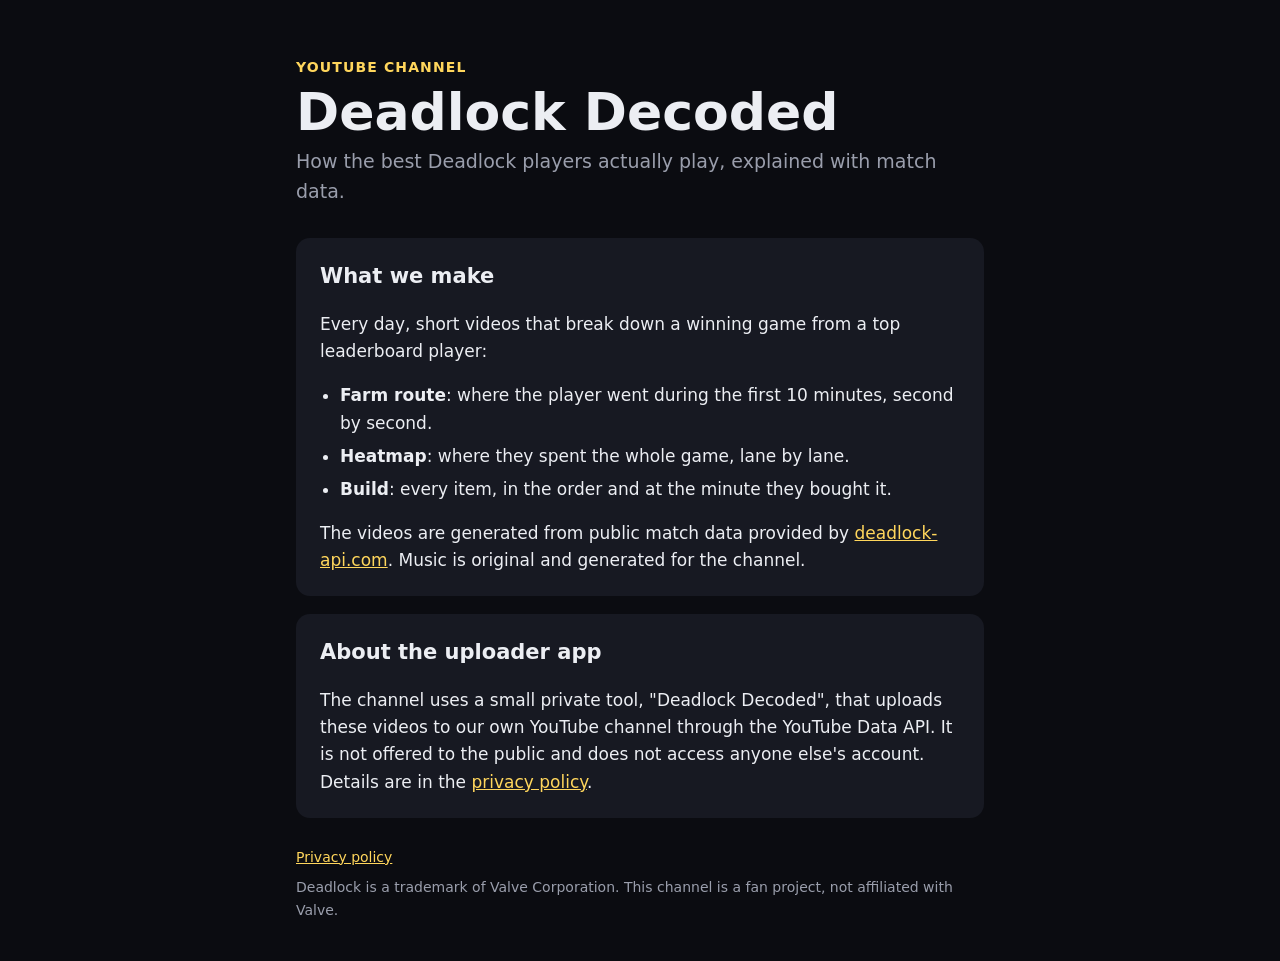
==== index.html @ d66db0ea "Add homepage and privacy policy for Deadlock Decoded Co-Authored-By: Claude Opus 5.5 <noreply@anthro" ====
<!doctype html>
<html lang="en">
<head>
<meta charset="utf-8">
<meta name="viewport" content="width=device-width, initial-scale=1">
<title>Deadlock Decoded</title>
<meta name="description" content="Daily YouTube Shorts breaking down how the best Deadlock players play: farm routes, heatmaps and builds.">
<link rel="stylesheet" href="style.css">
</head>
<body>
<main>
  <p class="kicker">YouTube channel</p>
  <h1>Deadlock Decoded</h1>
  <p class="lead">How the best Deadlock players actually play, explained with match data.</p>

  <section>
    <h2>What we make</h2>
    <p>Every day, short videos that break down a winning game from a top leaderboard player:</p>
    <ul>
      <li><strong>Farm route</strong>: where the player went during the first 10 minutes, second by second.</li>
      <li><strong>Heatmap</strong>: where they spent the whole game, lane by lane.</li>
      <li><strong>Build</strong>: every item, in the order and at the minute they bought it.</li>
    </ul>
    <p>The videos are generated from public match data provided by
      <a href="https://deadlock-api.com">deadlock-api.com</a>. Music is original and generated for the channel.</p>
  </section>

  <section>
    <h2>About the uploader app</h2>
    <p>The channel uses a small private tool, "Deadlock Decoded", that uploads these videos to our own YouTube
      channel through the YouTube Data API. It is not offered to the public and does not access anyone else's account.
      Details are in the <a href="privacy.html">privacy policy</a>.</p>
  </section>

  <footer>
    <a href="privacy.html">Privacy policy</a>
    <span>Deadlock is a trademark of Valve Corporation. This channel is a fan project, not affiliated with Valve.</span>
  </footer>
</main>
</body>
</html>
---- style.css ----
:root {
  --bg: #0b0c11;
  --panel: #171922;
  --text: #eceef3;
  --muted: #9a9eac;
  --accent: #ffd65c;
}

* { box-sizing: border-box; }

body {
  margin: 0;
  background: var(--bg);
  color: var(--text);
  font: 17px/1.6 system-ui, -apple-system, "Segoe UI", Roboto, sans-serif;
}

main {
  max-width: 720px;
  margin: 0 auto;
  padding: 56px 16px 40px;
}

.kicker {
  margin: 0;
  color: var(--accent);
  font-size: 14px;
  font-weight: 600;
  letter-spacing: 0.08em;
  text-transform: uppercase;
}

h1 { margin: 6px 0 4px; font-size: clamp(34px, 7vw, 52px); line-height: 1.1; }
h2 { margin: 0 0 8px; font-size: 21px; }
.lead { margin: 0 0 32px; color: var(--muted); font-size: 19px; }

section {
  background: var(--panel);
  border-radius: 14px;
  padding: 22px 24px;
  margin-bottom: 18px;
}

section p:last-child, section ul:last-child { margin-bottom: 0; }
ul { padding-left: 20px; }
li { margin-bottom: 6px; }
a { color: var(--accent); }
.kicker a { color: inherit; text-decoration: none; }
code { font-size: 14px; word-break: break-all; color: var(--accent); }

footer {
  display: flex;
  flex-wrap: wrap;
  gap: 8px 20px;
  margin-top: 28px;
  color: var(--muted);
  font-size: 14px;
}
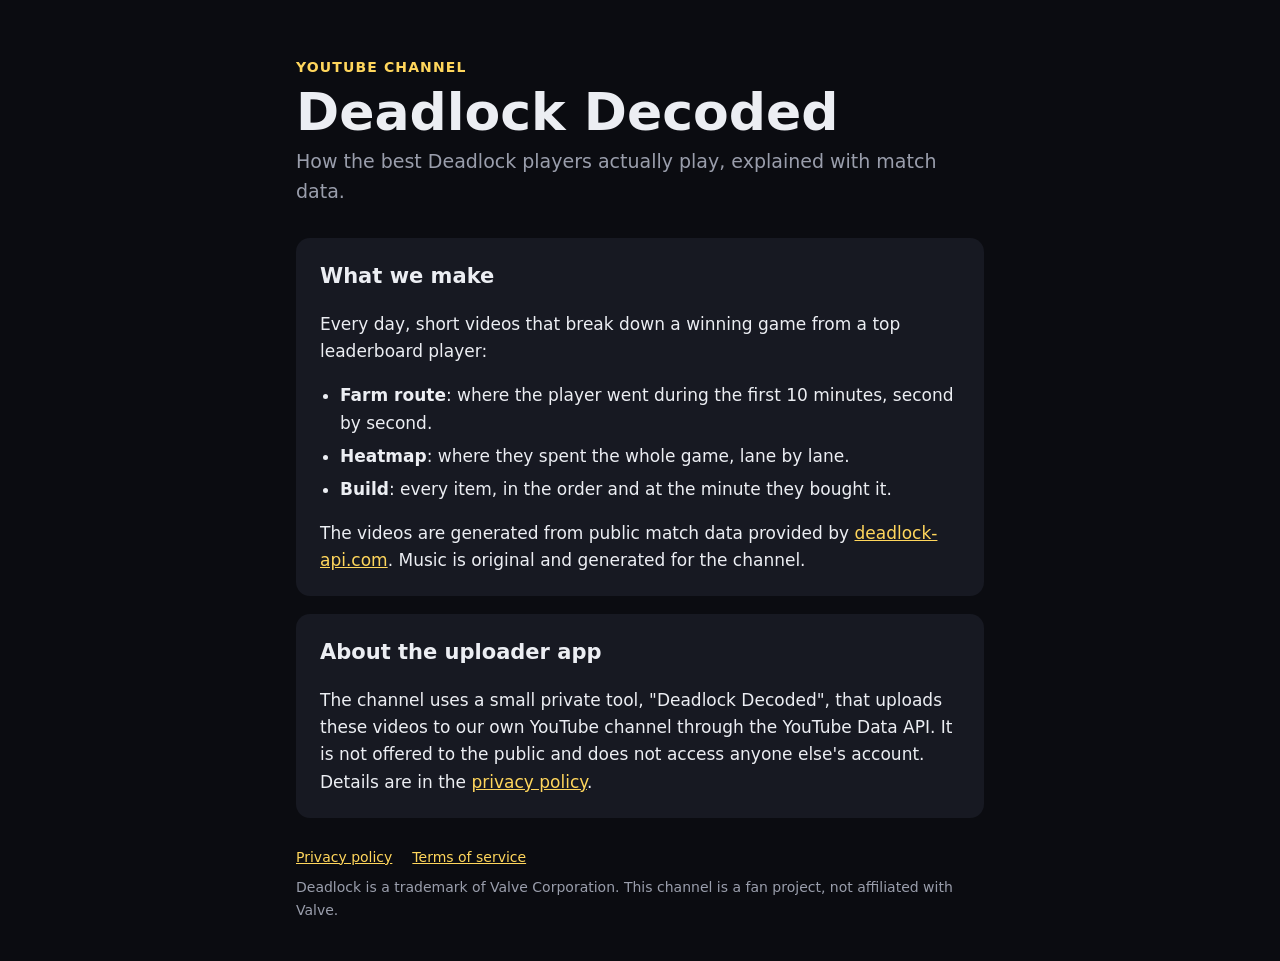
==== commit 7bad5508: "Add terms of service page Co-Authored-By: Claude Opus 5.5 <noreply@anthropic.com>" ====
--- a/index.html
+++ b/index.html
@@ -34,6 +34,7 @@
 
   <footer>
     <a href="privacy.html">Privacy policy</a>
+    <a href="terms.html">Terms of service</a>
     <span>Deadlock is a trademark of Valve Corporation. This channel is a fan project, not affiliated with Valve.</span>
   </footer>
 </main>
